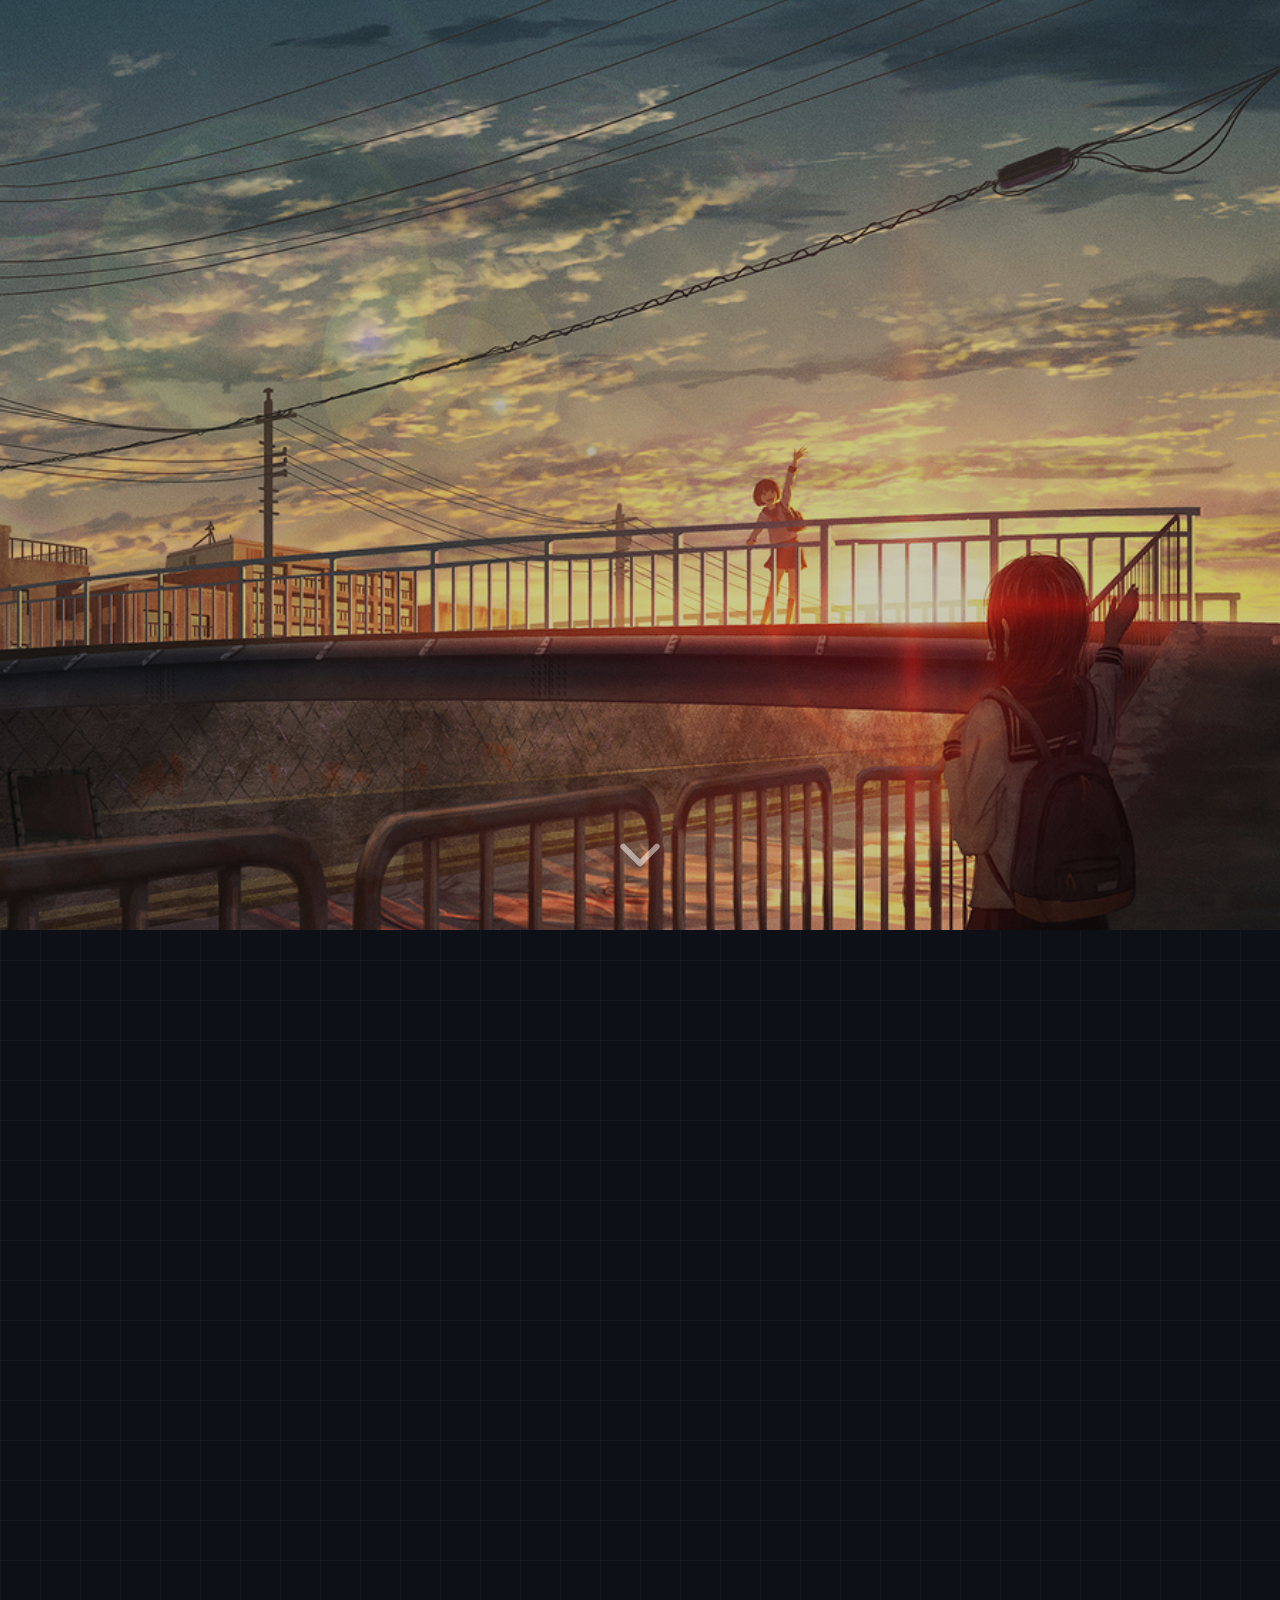
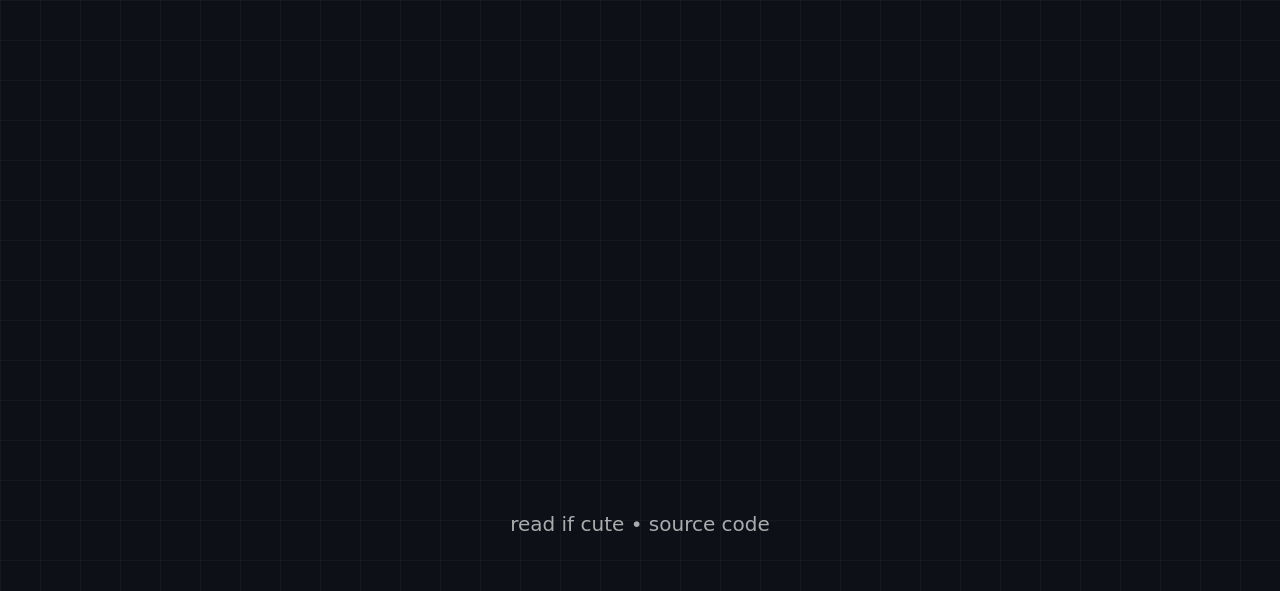
==== index.html @ 7fc6a5df "change songs" ====
<!DOCTYPE html>
<html lang="en" translate="no">

<head>
    <script>document.documentElement.classList.add('boot-js')</script>
    <title>MizuExodus</title>
    <meta name="viewport" content="width=device-width, initial-scale=1">
    <meta name="description" content="A Vietnamese guy wandering around the internet.">
    <meta name="theme-color" content="#00a9ff">
    <meta property="og:site_name" content="mizuexodus.pages.dev">
    <meta property="og:image" content="https://mizuexodus.pages.dev/preview.png">
    <meta name="twitter:card" content="summary_large_image">
    <meta name="google-site-verification" content="QnPzHT-3k8oi0acqMvSozJjSGyAgimpbAop5WpEQ_Oc">
    <link rel="canonical" href="https://mizuexodus.pages.dev/">
    <link rel="stylesheet" href="https://cdnjs.cloudflare.com/ajax/libs/font-awesome/6.4.0/css/all.min.css">
    <link rel="stylesheet" href="/index.css">
    <style id="boot-terminal-critical">
        #boot-terminal{position:fixed;inset:0;z-index:100000;background:#0d1117}
        html.boot-intro-active{overflow:hidden}
    </style>
    <noscript>
        <link rel="stylesheet" href="/noscript.css">
        <style>#boot-terminal{display:none!important}</style>
    </noscript>
</head>

<body style="--scroll: 0;">
    <div id="boot-terminal" class="boot-terminal" role="presentation" aria-hidden="true">
        <div class="boot-terminal-window">
            <div class="boot-terminal-chrome">
                <span class="boot-terminal-dot boot-terminal-dot--r" aria-hidden="true"></span>
                <span class="boot-terminal-dot boot-terminal-dot--y" aria-hidden="true"></span>
                <span class="boot-terminal-dot boot-terminal-dot--g" aria-hidden="true"></span>
                <span class="boot-terminal-title">bash</span>
            </div>
            <div class="boot-terminal-body">
                <div class="boot-terminal-line">
                    <span class="boot-terminal-prompt">miyu@Mizuexodus:~$ </span><span id="boot-cmd" class="boot-terminal-typed"></span><span class="boot-terminal-cursor" aria-hidden="true"></span>
                </div>
            </div>
        </div>
    </div>
    <script src="/boot.js"></script>
    <video class="background" autoplay muted loop playsinline poster="/bg.avif">
        <source src="/bg.mp4" type="video/mp4">
    </video>

    <header>
        <img src="/avatar.avif" height="200" width="200" alt="avatar">
        <div class="name-container">
            <h1>
                <svg viewBox="0 0 660 120">
                    <title>Shiina Miyu</title>
                </svg>
            </h1>
            <div class="bio">A Vietnamese guy wandering around the internet.</div>
        </div>
    </header>

    <div class="arrow">
        <svg stroke="currentColor" stroke-linecap="round" stroke-linejoin="round" stroke-width="48" fill="none" viewBox="0 0 512 512">
            <path d="M112 184l144 144 144-144"></path>
        </svg>
    </div>

    <div class="main-container">
        <main>
            <div class="widget">
                <a href="https://github.com/MizuExodus">
                    <div class="content">
                        <div class="icon" style="background-color: #000;">
                            <svg fill="currentColor" viewBox="0 0 496 512">
                                <path d="M165.9 397.4c0 2-2.3 3.6-5.2 3.6-3.3.3-5.6-1.3-5.6-3.6 0-2 2.3-3.6 5.2-3.6 3-.3 5.6 1.3 5.6 3.6zm-31.1-4.5c-.7 2 1.3 4.3 4.3 4.9 2.6 1 5.6 0 6.2-2s-1.3-4.3-4.3-5.2c-2.6-.7-5.5.3-6.2 2.3zm44.2-1.7c-2.9.7-4.9 2.6-4.6 4.9.3 2 2.9 3.3 5.9 2.6 2.9-.7 4.9-2.6 4.6-4.6-.3-1.9-3-3.2-5.9-2.9zM244.8 8C106.1 8 0 113.3 0 252c0 110.9 69.8 205.8 169.5 239.2 12.8 2.3 17.3-5.6 17.3-12.1 0-6.2-.3-40.4-.3-61.4 0 0-70 15-84.7-29.8 0 0-11.4-29.1-27.8-36.6 0 0-22.9-15.7 1.6-15.4 0 0 24.9 2 38.6 25.8 21.9 38.6 58.6 27.5 72.9 20.9 2.3-16 8.8-27.1 16-33.7-55.9-6.2-112.3-14.3-112.3-110.5 0-27.5 7.6-41.3 23.6-58.9-2.6-6.5-11.1-33.3 2.6-67.9 20.9-6.5 69 27 69 27 20-5.6 41.5-8.5 62.8-8.5s42.8 2.9 62.8 8.5c0 0 48.1-33.6 69-27 13.7 34.7 5.2 61.4 2.6 67.9 16 17.7 25.8 31.5 25.8 58.9 0 96.5-58.9 104.2-114.8 110.5 9.2 7.9 17 22.9 17 46.4 0 33.7-.3 75.4-.3 83.6 0 6.5 4.6 14.4 17.3 12.1C428.2 457.8 496 362.9 496 252 496 113.3 383.5 8 244.8 8zM97.2 352.9c-1.3 1-1 3.3.7 5.2 1.6 1.6 3.9 2.3 5.2 1 1.3-1 1-3.3-.7-5.2-1.6-1.6-3.9-2.3-5.2-1zm-10.8-8.1c-.7 1.3.3 2.9 2.3 3.9 1.6 1 3.6.7 4.3-.7.7-1.3-.3-2.9-2.3-3.9-2-.6-3.6-.3-4.3.7zm32.4 35.6c-1.6 1.3-1 4.3 1.3 6.2 2.3 2.3 5.2 2.6 6.5 1 1.3-1.3.7-4.3-1.3-6.2-2.2-2.3-5.2-2.6-6.5-1zm-11.4-14.7c-1.6 1-1.6 3.6 0 5.9 1.6 2.3 4.3 3.3 5.6 2.3 1.6-1.3 1.6-3.9 0-6.2-1.4-2.3-4-3.3-5.6-2z"></path>
                            </svg>
                        </div>
                        <div class="meta">
                            <div class="bold">GitHub</div>
                            <div class="opaque">MizuExodus</div>
                        </div>
                    </div>
                </a>
            </div>

            <div class="widget">
                <a href="https://discord.com/users/871407667501994015">
                    <div class="content">
                        <div class="icon" style="background-color: #56f;">
                            <svg fill="currentColor" viewBox="0 0 640 512">
                                <path d="M524.531,69.836a1.5,1.5,0,0,0-.764-.7A485.065,485.065,0,0,0,404.081,32.03a1.816,1.816,0,0,0-1.923.91,337.461,337.461,0,0,0-14.9,30.6,447.848,447.848,0,0,0-134.426,0,309.541,309.541,0,0,0-15.135-30.6,1.89,1.89,0,0,0-1.924-.91A483.689,483.689,0,0,0,116.085,69.137a1.712,1.712,0,0,0-.788.676C39.068,183.651,18.186,294.69,28.43,404.354a2.016,2.016,0,0,0,.765,1.375A487.666,487.666,0,0,0,176.02,479.918a1.9,1.9,0,0,0,2.063-.676A348.2,348.2,0,0,0,208.12,430.4a1.86,1.86,0,0,0-1.019-2.588,321.173,321.173,0,0,1-45.868-21.853,1.885,1.885,0,0,1-.185-3.126c3.082-2.309,6.166-4.711,9.109-7.137a1.819,1.819,0,0,1,1.9-.256c96.229,43.917,200.41,43.917,295.5,0a1.812,1.812,0,0,1,1.924.233c2.944,2.426,6.027,4.851,9.132,7.16a1.884,1.884,0,0,1-.162,3.126,301.407,301.407,0,0,1-45.89,21.83,1.875,1.875,0,0,0-1,2.611,391.055,391.055,0,0,0,30.014,48.815,1.864,1.864,0,0,0,2.063.7A486.048,486.048,0,0,0,610.7,405.729a1.882,1.882,0,0,0,.765-1.352C623.729,277.594,590.933,167.465,524.531,69.836ZM222.491,337.58c-28.972,0-52.844-26.587-52.844-59.239S193.056,219.1,222.491,219.1c29.665,0,53.306,26.82,52.843,59.239C275.334,310.993,251.924,337.58,222.491,337.58Zm195.38,0c-28.971,0-52.843-26.587-52.843-59.239S388.437,219.1,417.871,219.1c29.667,0,53.307,26.82,52.844,59.239C470.715,310.993,447.538,337.58,417.871,337.58Z"></path>
                            </svg>
                        </div>
                        <div class="meta">
                            <div class="bold">Discord</div>
                            <div class="opaque">mizuexodus</div>
                        </div>
                    </div>
                </a>
            </div>

            <div class="widget">
                <a href="https://www.facebook.com/mizuexodus">
                    <div class="content">
                        <div class="icon" style="background-color: #17f; --size: 100%;">
                            <svg fill="currentColor" viewBox="1 1 21 21">
                                <path d="m15.476 14.932.414-2.874h-2.593v-1.864c0-.786.362-1.553 1.524-1.553H16V6.194S14.93 6 13.907 6c-2.136 0-3.533 1.376-3.533 3.868v2.19H8v2.874h2.374V22h2.923v-7.068h2.179"></path>
                            </svg>
                        </div>
                        <div class="meta">
                            <div class="bold">Facebook</div>
                            <div class="opaque">Lê Quang Hưng</div>
                        </div>
                    </div>
                </a>
            </div>

            <div class="widget">
                <a href="https://www.youtube.com/@MizuExodus">
                    <div class="content">
                        <div class="icon" style="background-color: #f00; --size: 90%;">
                            <svg fill="currentColor" viewBox="-35 -41 305 247">
                                <path d="M93.333 117.559V47.775l61.334 34.893zm136.43-91.742c-2.699-10.162-10.651-18.165-20.747-20.881C190.716 0 117.333 0 117.333 0S43.951 0 25.651 4.936C15.555 7.652 7.603 15.655 4.904 25.817 0 44.236 0 82.667 0 82.667s0 38.429 4.904 56.849c2.699 10.163 10.65 18.165 20.747 20.883 18.3 4.934 91.682 4.934 91.682 4.934s73.383 0 91.683-4.934c10.096-2.718 18.048-10.72 20.747-20.883 4.904-18.42 4.904-56.85 4.904-56.85s0-38.43-4.904-56.849"></path>
                            </svg>
                        </div>
                        <div class="meta">
                            <div class="bold">Youtube</div>
                            <div class="opaque">Shiina Miyu</div>
                        </div>
                    </div>
                </a>
            </div>

            <div class="widget js" style="--columns: 4; height: 172px;">
                <div class="github">
                    <div class="line">
                        <svg width="1em" height="1em" viewBox="0 0 16 16">
                            <path fill-rule="evenodd" d="M8 .25a.75.75 0 0 1 .673.418l1.882 3.815 4.21.612a.75.75 0 0 1 .416 1.279l-3.046 2.97.719 4.192a.75.75 0 0 1-1.088.791L8 12.347l-3.766 1.98a.75.75 0 0 1-1.088-.79l.72-4.194L.818 6.374a.75.75 0 0 1 .416-1.28l4.21-.611L7.327.668A.75.75 0 0 1 8 .25zm0 2.445L6.615 5.5a.75.75 0 0 1-.564.41l-3.097.45 2.24 2.184a.75.75 0 0 1 .216.664l-.528 3.084 2.769-1.456a.75.75 0 0 1 .698 0l2.77 1.456-.53-3.084a.75.75 0 0 1 .216-.664l2.24-2.183-3.096-.45a.75.75 0 0 1-.564-.41L8 2.694v.001z" />
                        </svg>
                        <div class="title">Total Stars Earned:</div>
                        <div class="stat">-</div>
                    </div>
                    <div class="line">
                        <svg width="1em" height="1em" viewBox="0 0 16 16">
                            <path fill-rule="evenodd" d="M5 3.25a.75.75 0 1 1-1.5 0 .75.75 0 0 1 1.5 0zm0 2.122a2.25 2.25 0 1 0-1.5 0v.878A2.25 2.25 0 0 0 5.75 8.5h1.5v2.128a2.251 2.251 0 1 0 1.5 0V8.5h1.5a2.25 2.25 0 0 0 2.25-2.25v-.878a2.25 2.25 0 1 0-1.5 0v.878a.75.75 0 0 1-.75.75h-4.5A.75.75 0 0 1 5 6.25v-.878zm3.75 7.378a.75.75 0 1 1-1.5 0 .75.75 0 0 1 1.5 0zm3-8.75a.75.75 0 1 0 0-1.5.75.75 0 0 0 0 1.5z" />
                        </svg>
                        <div class="title">Total Forks Earned:</div>
                        <div class="stat">-</div>
                    </div>
                    <div class="line">
                        <svg width="1em" height="1em" viewBox="0 0 16 16">
                            <path fill-rule="evenodd" d="M1.643 3.143.427 1.927A.25.25 0 0 0 0 2.104V5.75c0 .138.112.25.25.25h3.646a.25.25 0 0 0 .177-.427L2.715 4.215a6.5 6.5 0 1 1-1.18 4.458.75.75 0 1 0-1.493.154 8.001 8.001 0 1 0 1.6-5.684zM7.75 4a.75.75 0 0 1 .75.75v2.992l2.028.812a.75.75 0 0 1-.557 1.392l-2.5-1A.75.75 0 0 1 7 8.25v-3.5A.75.75 0 0 1 7.75 4z" />
                        </svg>
                        <div class="title">Total Commits (this year):</div>
                        <div class="stat">-</div>
                    </div>
                    <div class="line">
                        <svg width="1em" height="1em" viewBox="0 0 16 16">
                            <path fill-rule="evenodd" d="M7.177 3.073 9.573.677A.25.25 0 0 1 10 .854v4.792a.25.25 0 0 1-.427.177L7.177 3.427a.25.25 0 0 1 0-.354zM3.75 2.5a.75.75 0 1 0 0 1.5.75.75 0 0 0 0-1.5zm-2.25.75a2.25 2.25 0 1 1 3 2.122v5.256a2.251 2.251 0 1 1-1.5 0V5.372A2.25 2.25 0 0 1 1.5 3.25zM11 2.5h-1V4h1a1 1 0 0 1 1 1v5.628a2.251 2.251 0 1 0 1.5 0V5A2.5 2.5 0 0 0 11 2.5zm1 10.25a.75.75 0 1 1 1.5 0 .75.75 0 0 1-1.5 0zM3.75 12a.75.75 0 1 0 0 1.5.75.75 0 0 0 0-1.5z" />
                        </svg>
                        <div class="title">Total PRs:</div>
                        <div class="stat">-</div>
                    </div>
                    <div class="line">
                        <svg width="1em" height="1em" viewBox="0 0 16 16">
                            <path fill-rule="evenodd" d="M8 1.5a6.5 6.5 0 1 0 0 13 6.5 6.5 0 0 0 0-13zM0 8a8 8 0 1 1 16 0A8 8 0 0 1 0 8zm9 3a1 1 0 1 1-2 0 1 1 0 0 1 2 0zm-.25-6.25a.75.75 0 0 0-1.5 0v3.5a.75.75 0 0 0 1.5 0v-3.5z" />
                        </svg>
                        <div class="title">Total Issues:</div>
                        <div class="stat">-</div>
                    </div>
                    <div class="line">
                        <svg width="1em" height="1em" viewBox="0 0 16 16">
                            <path fill-rule="evenodd" d="M2 2.5A2.5 2.5 0 0 1 4.5 0h8.75a.75.75 0 0 1 .75.75v12.5a.75.75 0 0 1-.75.75h-2.5a.75.75 0 1 1 0-1.5h1.75v-2h-8a1 1 0 0 0-.714 1.7.75.75 0 0 1-1.072 1.05A2.495 2.495 0 0 1 2 11.5v-9zm10.5-1V9h-8c-.356 0-.694.074-1 .208V2.5a1 1 0 0 1 1-1h8zM5 12.25v3.25a.25.25 0 0 0 .4.2l1.45-1.087a.25.25 0 0 1 .3 0L8.6 15.7a.25.25 0 0 0 .4-.2v-3.25a.25.25 0 0 0-.25-.25h-3.5a.25.25 0 0 0-.25.25z" />
                        </svg>
                        <div class="title">Contributed to (last year):</div>
                        <div class="stat">-</div>
                    </div>
                </div>
            </div>

            <div class="widget js" style="--columns: 4; height: 172px;">
                <div class="discord">
                    <div class="content">
                        <div class="icon" style="--size: 100%;">
                            <svg width="40" height="40" viewBox="0 0 40 40">
                                <defs>
                                    <mask id="mask-avatar" maskContentUnits="objectBoundingBox" viewBox="0 0 1 1">
                                        <rect fill="white" x="0" y="0" width="100%" height="100%"></rect>
                                        <circle fill="black" cx="0.855" cy="0.855" r="0.2"></circle>
                                    </mask>
                                </defs>
                                <foreignObject width="40" height="40" mask="url(#mask-avatar)">
                                    <div class="avatar"></div>
                                </foreignObject>
                            </svg>
                            <div class="color-dot"></div>
                        </div>
                        <div class="meta">
                            <div class="display-name bold overflow"></div>
                            <div class="opaque overflow">
                                <span class="status"></span> <span class="activity bold"></span>
                            </div>
                        </div>
                    </div>
                    <div class="rpc">
                        <div class="image-container">
                            <svg width="72" height="72" viewBox="0 0 72 72">
                                <defs>
                                    <mask id="mask-large-image" maskContentUnits="objectBoundingBox" viewBox="0 0 1 1">
                                        <rect fill="white" x="0" y="0" width="100%" height="100%"></rect>
                                        <circle fill="black" cx="0.86" cy="0.86" r="0.25"></circle>
                                    </mask>
                                </defs>
                                <foreignObject width="72" height="72">
                                    <div class="large-image"></div>
                                </foreignObject>
                            </svg>
                            <div class="small-image"></div>
                        </div>
                        <div class="meta opaque">
                            <div class="details overflow"></div>
                            <div class="state overflow"></div>
                            <div class="timestamp overflow"></div>
                            <div class="timebar-container">
                                <div class="current-time"></div>
                                <div class="timebar-background">
                                    <div class="timebar-progress"></div>
                                </div>
                                <div class="total-time"></div>
                            </div>
                        </div>
                    </div>
                </div>
            </div>

            <div class="widget">
                <a href="https://x.com/mizuexodus1">
                    <div class="content">
                        <div class="icon" style="background-color: #19f; --size: 60%;">
                            <svg fill="currentColor" viewBox="0 0 248 204">
                                <path d="M221.95 51.29c.15 2.17.15 4.34.15 6.53 0 66.73-50.8 143.69-143.69 143.69v-.04c-27.44.04-54.31-7.82-77.41-22.64 3.99.48 8 .72 12.02.73 22.74.02 44.83-7.61 62.72-21.66-21.61-.41-40.56-14.5-47.18-35.07 7.57 1.46 15.37 1.16 22.8-.87-23.56-4.76-40.51-25.46-40.51-49.5v-.64c7.02 3.91 14.88 6.08 22.92 6.32C11.58 63.31 4.74 33.79 18.14 10.71c25.64 31.55 63.47 50.73 104.08 52.76-4.07-17.54 1.49-35.92 14.61-48.25 20.34-19.12 52.33-18.14 71.45 2.19 11.31-2.23 22.15-6.38 32.07-12.26-3.77 11.69-11.66 21.62-22.2 27.93 10.01-1.18 19.79-3.86 29-7.95-6.78 10.16-15.32 19.01-25.2 26.16z"></path>
                            </svg>
                        </div>
                        <div class="meta">
                            <div class="bold">Twitter</div>
                            <div class="opaque">Shiina Miyu</div>
                        </div>
                    </div>
                </a>
            </div>

            <div class="widget">
                <a href="https://osu.ppy.sh/users/31474111">
                    <div class="content">
                        <div class="icon" style="background-color: #f6a;">
                            <svg fill="currentColor" viewBox="0 0 24 24">
                                <path d="M7.698 10.362c-.1855-.2184-.4189-.3905-.7002-.5162-.2813-.1257-.6104-.1885-.9874-.1885s-.7046.0628-.9829.1885-.5088.2978-.6912.5162c-.1827.2185-.3203.4773-.413.7765-.0928.2993-.1391.6194-.1391.9605 0 .3412.0463.6584.1391.9516.0927.2933.2303.5491.413.7675.1824.2185.4129.3891.6912.5116.2783.1226.6059.1841.9829.1841s.7061-.0615.9875-.1841c.2813-.1226.5146-.2931.7002-.5116.1855-.2184.3231-.4742.413-.7675.0897-.2931.1346-.6104.1346-.9516 0-.3411-.0449-.6612-.1346-.9605-.0899-.2992-.2276-.558-.4131-.7765zm-.965 2.8096c-.1467.2484-.3875.3725-.7227.3725-.3291 0-.567-.1241-.7136-.3725-.1467-.2483-.2199-.6059-.2199-1.0727s.0732-.8243.2199-1.0727c.1466-.2482.3844-.3725.7136-.3725.3352 0 .5759.1243.7227.3725.1466.2484.2199.6059.2199 1.0727.0001.4668-.0733.8245-.2199 1.0727zm11.8894-.8303-.0898-4.3896a4.5409 4.5409 0 0 1 .6912-.0539c.2334 0 .4668.0179.7002.0539l-.0898 4.3896c-.2096.0359-.41.0538-.6015.0538a3.4957 3.4957 0 0 1-.6103-.0538zm1.3196 1.4003c0 .2215-.0179.443-.0538.6643a4.2055 4.2055 0 0 1-.6553.0538 4.1414 4.1414 0 0 1-.6642-.0538 4.0882 4.0882 0 0 1-.0539-.6553c0-.2154.018-.4367.0539-.6643a4.0876 4.0876 0 0 1 .6552-.0538c.2155 0 .4368.018.6643.0538.0359.2276.0538.446.0538.6553zm-3.2226-4.0305c.2095 0 .422.018.6373.0539v4.4614c-.1916.0659-.4443.1302-.7585.193-.3141.0629-.6418.0943-.9829.0943-.3052 0-.5985-.024-.8798-.0718-.2813-.0479-.5282-.1495-.7405-.3052-.2125-.1555-.3815-.3829-.5072-.6823-.1257-.2991-.1885-.697-.1885-1.1938V9.765a3.8725 3.8725 0 0 1 .6373-.0539c.2094 0 .4219.018.6373.0539v2.4596c0 .2455.0194.4474.0584.6059.0388.1586.0988.2843.1795.377a.6606.6606 0 0 0 .3007.1974c.1197.0391.2603.0584.4219.0584.2214 0 .407-.0209.5566-.0628V9.765a3.8218 3.8218 0 0 1 .6284-.0539zm-4.3625 2.6841c.0538.1497.0808.3321.0808.5476 0 .2215-.0464.428-.1392.6194-.0928.1916-.2274.3577-.4039.4982-.1766.1407-.3905.2514-.6418.3322-.2514.0808-.5356.1212-.8528.1212a5.2984 5.2984 0 0 1-.395-.0135 3.1226 3.1226 0 0 1-.3456-.0448 4.0482 4.0482 0 0 1-.3277-.0763 3.9336 3.9336 0 0 1-.35-.1166 2.5768 2.5768 0 0 1 .0852-.4893 3.0737 3.0737 0 0 1 .1751-.4802c.1975.0779.3844.1362.561.1751.1765.039.3605.0584.5521.0584.0838 0 .175-.0075.2738-.0225a.9945.9945 0 0 0 .2737-.0808.6467.6467 0 0 0 .2109-.1526c.0569-.0628.0853-.145.0853-.2469 0-.1436-.0434-.2469-.1302-.3097-.0868-.0628-.208-.1181-.3636-.1661l-.5565-.1616c-.3352-.0956-.5969-.2379-.7855-.4263-.1885-.1886-.2827-.4713-.2827-.8484 0-.4547.163-.8108.4892-1.0682.3261-.2573.7705-.386 1.333-.386.2334 0 .4638.0211.6913.0629.2273.0419.4578.1048.6912.1885-.012.1557-.0419.3173-.0897.4847-.048.1676-.1048.3142-.1706.4398a3.58 3.58 0 0 0-.4757-.1571 2.18 2.18 0 0 0-.5477-.0673c-.2034 0-.3621.0314-.4758.0943-.1137.0629-.1705.1631-.1705.3007 0 .1317.0403.2244.1211.2783.0809.0538.1959.1048.3456.1526l.5117.1526c.1675.048.3187.1063.4533.1751.1347.0688.2498.1541.3456.2558.0958.1016.1707.2272.2246.3768zM12 0C5.3726 0 0 5.3726 0 12.0001 0 18.6273 5.3726 24 12 24c6.6275 0 12-5.3727 12-11.9999C24 5.3726 18.6275 0 12 0zm0 22.8c-5.9647 0-10.8-4.8354-10.8-10.7999C1.2 6.0353 6.0353 1.2 12 1.2s10.8 4.8353 10.8 10.8001C22.8 17.9646 17.9647 22.8 12 22.8z"></path>
                            </svg>
                        </div>
                        <div class="meta">
                            <div class="bold">osu!</div>
                            <div class="opaque">Shiina Miyu</div>
                        </div>
                    </div>
                </a>
            </div>

         
            <div class="widget js" style="--columns: 4;">
                <div class="clock">
                    <div class="face">
                        <svg viewBox="0 0 500 500">
                            <path d="M469.881,324.15a90.631,90.631,0,0,1,7.616-28.425l15.88-32.267c3.642-7.4,3.642-19.514,0-26.916L477.5,204.275a90.631,90.631,0,0,1-7.616-28.425L467.5,139.967c-.547-8.232-6.6-18.722-13.459-23.311l-29.885-20a90.643,90.643,0,0,1-20.809-20.809l-20-29.885C378.755,39.1,368.265,33.047,360.033,32.5L324.15,30.119A90.631,90.631,0,0,1,295.725,22.5L263.458,6.623c-7.4-3.642-19.514-3.642-26.916,0L204.275,22.5a90.631,90.631,0,0,1-28.425,7.616L139.967,32.5c-8.232.547-18.722,6.6-23.311,13.459l-20,29.885A90.643,90.643,0,0,1,75.844,96.653l-29.885,20C39.1,121.245,33.047,131.735,32.5,139.967L30.119,175.85A90.631,90.631,0,0,1,22.5,204.275L6.623,236.542c-3.642,7.4-3.642,19.514,0,26.916L22.5,295.725a90.631,90.631,0,0,1,7.616,28.425L32.5,360.033c.546,8.232,6.6,18.722,13.458,23.311l29.885,20a90.643,90.643,0,0,1,20.809,20.809l20,29.885c4.589,6.856,15.079,12.912,23.311,13.459l35.883,2.381a90.631,90.631,0,0,1,28.425,7.616l32.267,15.88c7.4,3.642,19.514,3.642,26.916,0l32.267-15.88a90.631,90.631,0,0,1,28.425-7.616l35.883-2.381c8.232-.547,18.722-6.6,23.311-13.459l20-29.885a90.643,90.643,0,0,1,20.809-20.809l29.885-20c6.856-4.589,12.912-15.079,13.458-23.311Z"></path>
                        </svg>
                        <div class="hour-hand"></div>
                        <div class="minute-hand"></div>
                        <div class="second-hand"></div>
                    </div>
                    <div>
                        <time class="date-container">
                            <span class="date bold"></span>
                            <span>ICT</span>
                        </time>
                        <time class="time-container">
                            <span class="hour"></span><span>:</span><span class="minute"></span><span>:</span><span class="second"></span>
                        </time>
                        <div>
                            <span class="timezone-diff"></span>
                            <time class="utc-offset"></time>
                        </div>
                    </div>
                </div>
            </div>

           <div class="widget" style="--columns: 4; --rows: 4; --m-columns: 4; --m-rows: 2;">
                <a href="/elaina" aria-label="Random" onclick="
                    const routes = ['/elaina', '/neurosama', '/marisa'];
                    this.href = routes[Math.floor(Math.random() * routes.length)];
                ">
                    <div class="image" style="--bg: var(--background); background-size: cover;"></div>
                </a>
            </div>


            <div class="widget" style="--columns: 4; --rows: 1;">
                <a href="mailto:hungvn246@gmail.com">
                    <div class="content">
                        <div class="icon" style="background-color: #48d; --size: 60%;">
                            <svg fill="currentColor" viewBox="0 0 24 24">
                                <path d="M20 4H4c-1.1 0-1.99.9-1.99 2L2 18c0 1.1.9 2 2 2h16c1.1 0 2-.9 2-2V6c0-1.1-.9-2-2-2zm0 4-8 5-8-5V6l8 5 8-5v2z"></path>
                            </svg>
                        </div>
                        <div class="meta">
                            <div class="bold">Email</div>
                            <div class="opaque">hungvn246@gmail.com</div>
                        </div>
                    </div>
                </a>
            </div>

            <div class="widget" style="--columns: 4; --rows: 1;">
                <div style="display:flex; justify-content:center; align-items:center; width:100%; height:100%; background: rgba(255,255,255,0.15); border-radius: 12px; padding: 4px 0;">
                    <img src="https://count.getloli.com/get/@MizuExodus?theme=gelbooru" alt="visitor counter" style="height: 80px; image-rendering: crisp-edges;">
                </div>
            </div>

           <div class="widget" style="--columns: 4; --rows: 1;">
    <a class="content" href="https://open.spotify.com/user/o8zinucpczqskygnmdfhhq22q" target="_blank">
        <div class="icon" style="--size: 60%; background-color: #1DB954; display: flex; align-items: center; justify-content: center; border-radius: 50%;">
            <svg viewBox="0 0 24 24" fill="#ffffff" style="width: 24px; height: 24px;">
                <path d="M12 2C6.477 2 2 6.477 2 12s4.477 10 10 10 10-4.477 10-10S17.523 2 12 2zm4.586 14.424c-.18.295-.563.387-.857.207-2.377-1.454-5.37-1.783-8.893-.98-.336.075-.67-.135-.746-.472-.075-.33.135-.663.472-.74 3.856-.88 7.15-.502 9.814 1.13.294.178.383.562.21.855zm1.226-2.723c-.226.367-.707.487-1.074.26-2.72-1.672-6.87-2.157-10.08-1.182-.413.125-.85-.107-.975-.52-.125-.41.108-.85.52-.975 3.66-1.11 8.237-.573 11.35 1.343.366.226.486.707.26 1.074zm.105-2.834C14.383 8.8 8.19 8.59 4.612 9.676c-.553.167-1.13-.153-1.296-.705-.167-.552.153-1.13.705-1.297 4.12-1.248 10.964-1.012 15.16 1.48.5.297.665.943.367 1.442-.297.5-.944.665-1.443.367z"/>
            </svg>
        </div>
        <div class="meta">
            <div class="opaque" style="font-size: 0.75em;">Listening on</div>
            <div class="bold overflow" style="color: #1DB954;">Spotify</div>
            <div class="opaque overflow">Usually listen to hardcore</div>
        </div>
    </a>
</div>

            <div class="widget" style="--columns: 4; --rows: 1;">
                <a class="content" href="https://guns.lol/mizuexodus" target="_blank">
                    <div class="icon" style="background-color: #1a1a1a; --size: 60%;">
                        <svg viewBox="0 0 24 24" fill="currentColor">
                            <path d="M10 6v2H5v11h11v-5h2v6a1 1 0 0 1-1 1H4a1 1 0 0 1-1-1V7a1 1 0 0 1 1-1h6zm11-3v8h-2V6.413l-7.793 7.794-1.414-1.414L17.585 5H13V3h8z"/>
                        </svg>
                    </div>
                    <div class="meta">
                        <div class="bold">My old website</div>
                        <div class="opaque">guns.lol/mizuexodus</div>
                    </div>
                </a>
            </div>
        </main>

        <aside>
            <div class="widget" style="--columns: 2; --rows: 1;">
                <div style="display:flex; align-items:center; justify-content:center; gap: 12px; padding: 8px; width:100%; height:100%;">
                    <img src="/GitHub.png" title="GitHub User" style="height: 44px; object-fit: contain;">
                    <img src="/Cloudflare.png" title="Proud Cloudflare User" style="height: 44px; object-fit: contain;">
                </div>
            </div>

            <div class="project">
                <a href="https://github.com/MizuExodus/mizuexodus.pages.dev">
                    <div class="bold">MizuExodus/mizuexodus.pages.dev</div>
                    <div class="opaque">Website forked from Kusanagi Asami's web</div>
                    <div class="meta">
                        <div>
                            <svg fill="currentColor" viewBox="0 0 16 16" height="1em" width="1em">
                                <path d="M8 .25a.75.75 0 0 1 .673.418l1.882 3.815 4.21.612a.75.75 0 0 1 .416 1.279l-3.046 2.97.719 4.192a.751.751 0 0 1-1.088.791L8 12.347l-3.766 1.98a.75.75 0 0 1-1.088-.79l.72-4.194L.818 6.374a.75.75 0 0 1 .416-1.28l4.21-.611L7.327.668A.75.75 0 0 1 8 .25"></path>
                            </svg>
                            <div class="star">-</div>
                        </div>
                        <div>
                            <svg fill="currentColor" viewBox="0 0 16 16" height="1em" width="1em">
                                <path d="M5 5.372a2.25 2.25 0 1 0-1.5 0v.878A2.25 2.25 0 0 0 5.75 8.5h1.5v2.128a2.251 2.251 0 1 0 1.5 0V8.5h1.5a2.25 2.25 0 0 0 2.25-2.25v-.878a2.25 2.25 0 1 0-1.5 0v.878a.75.75 0 0 1-.75.75h-4.5A.75.75 0 0 1 5 6.25v-.878"></path>
                            </svg>
                            <div class="fork">-</div>
                        </div>
                        <div class="lang">
                            <div class="color-dot" style="background-color: #e42;"></div>
                            HTML
                        </div>
                    </div>
                </a>
            </div>

    <div class="project" style="padding: 14px; cursor: default; display: flex; flex-direction: column; gap: 10px;">
    <div>
        <div class="bold">🎵 audio player~</div>
        <div class="opaque">Chronomia - Lime</div>
    </div>
    <audio controls loop style="width: 100%; height: 35px; outline: none; border-radius: 25px;">
        <source src="/music.mp3" type="audio/mpeg">
    </audio>
</div>
        </aside>
    </div>

    <footer>
        <div class="footer-container">
            <span class="recorder">read if cute</span> • <a href="https://github.com/MizuExodus/mizuexodus.pages.dev">source code</a>
        </div>
    </footer>

<script defer src="/anilist.js"></script>
    <script defer src="/fetchanilist.js"></script>
    <script defer src="/index.js"></script>
    <script defer src="/min.js"></script>
    <script>
        document.addEventListener('click', function() {
            var myAudio = document.querySelector('audio');
            if (myAudio && myAudio.paused) {
                myAudio.play();
            }
        }, { once: true });
    </script>
</body>
</html>
---- index.css ----
:root {
    --background: url('/bg.avif');
    --widget: #def9;
    --widget-hover: #defb;
    font-weight: 500;
    line-height: 1.4;
    font-family: Inter, system-ui, sans-serif;
}

body {
    /* Your existing layout rules */
    margin: 0 auto;
    min-width: 320px;
    max-width: min(1280px, 100% - 100px);

    /* The new gaming/coding aesthetic */
    background-color: #0d1117; /* Dark charcoal/blue background */
    background-image: 
        linear-gradient(rgba(255, 255, 255, 0.03) 1px, transparent 1px),
        linear-gradient(90deg, rgba(255, 255, 255, 0.03) 1px, transparent 1px);
    background-size: 40px 40px;
    color: #e6edf3; /* Light grey text so it's readable on the dark background */
}

@media (width < 880px) {
    body {
        max-width: calc(100% - 50px);
    }
}

.background {
    --multiplier: clamp(0, calc(-5 * var(--scroll, 0) + 1.5), 1);
    position: fixed;
    transform: translate(calc(var(--tx, 0) * var(--multiplier, 1)), calc(var(--ty, 0) * var(--multiplier, 1)));
    z-index: -1;
    filter: blur(clamp(0px, calc(50px * var(--scroll, 0) + -5px), 10px)) brightness(clamp(.7, calc(-.5 * var(--scroll, 0) + .85), .8));
    inset: -30px;
    width: calc(100% + 60px);
    height: calc(100% + 60px);
    background-color: #9af;
    object-fit: cover;
}

header {
    display: flex;
    flex-direction: row;
    align-items: center;
    gap: 50px;
    transform: translateY(-50%);
    margin-top: 45vh;
}

/* Do not animate opacity/transform on `header` or `.name-container`: that breaks
   mask-image + backdrop-filter on the title SVG in Chromium. Fade the title on
   `header h1 svg` only (same element that carries the mask). The boot overlay
   covers the hero until `boot-intro-done`; the avatar fades in separately. */

@keyframes title-svg-fade-in {
    from {
        opacity: 0;
    }

    to {
        opacity: 1;
    }
}

@media (width < 1300px) {
    header {
        margin-right: auto;
        margin-left: auto;
        max-width: 950px;
    }
}

@media (width < 880px) {
    header {
        flex-direction: column;
        gap: 20px;
        margin-right: auto;
        margin-left: auto;
        max-width: 480px;
    }
}

header img {
    border-radius: 50%;
    width: clamp(120px, 26vmin, 200px);
    height: clamp(120px, 26vmin, 200px);
    pointer-events: none;
}

html.boot-js:not(.boot-intro-done) header img {
    animation: none;
    opacity: 0;
    transform: scale(0.82);
}

html.boot-intro-done header img {
    animation: avatar 0.95s ease-in-out 0.14s both;
}

html:not(.boot-js) header img {
    animation: avatar 1s ease-in-out 0.2s both;
}

@keyframes avatar {
    0% {
        transform: scale(.8);
        opacity: 0;
    }

    100% {
        transform: scale(1);
        opacity: 1;
    }
}

header .name-container {
    display: flex;
    flex-direction: column;
    gap: 20px;
}

header h1 svg {
    backdrop-filter: saturate(2) brightness(2.5) blur(12px);
    width: min(500px, 100%);
    transform: translateZ(0);
}

html.boot-js:not(.boot-intro-done) header h1 svg {
    opacity: 0;
}

html.boot-intro-done header h1 svg {
    animation: title-svg-fade-in 0.68s ease 0.08s both;
}

html:not(.boot-js) header h1 svg {
    animation: title-svg-fade-in 0.68s ease 0.12s both;
}

header .bio {
    -webkit-mask: linear-gradient(to right, #fff 45%, transparent 55%) 0 0/220% 100% no-repeat;
    mask: linear-gradient(to right, #fff 45%, transparent 55%) 0 0/220% 100% no-repeat;
    opacity: clamp(.7, .75 * var(--scroll, 0) + .7, .85);
    color: #fff;
    font-weight: normal;
    font-size: clamp(18px, 3vmin, 25px);
}

html.boot-js:not(.boot-intro-done) header .bio {
    animation: none !important;
    -webkit-mask-position: 100% 0;
    mask-position: 100% 0;
}

html.boot-intro-done header .bio {
    animation: bio 1.85s ease-in-out 0.42s both;
}

html:not(.boot-js) header .bio {
    animation: 2s ease-in-out 1.9s both bio;
}

@keyframes bio {
    0% {
        -webkit-mask-position: 100% 0;
    }

    100% {
        -webkit-mask-position: 0% 0;
    }
}

@media (prefers-reduced-motion: reduce) {
    html.boot-intro-done header img,
    html:not(.boot-js) header img {
        animation: none;
        opacity: 1;
        transform: scale(1);
    }

    html.boot-intro-done header h1 svg,
    html:not(.boot-js) header h1 svg {
        animation: none;
        opacity: 1;
    }

    html.boot-intro-done header .bio,
    html:not(.boot-js) header .bio {
        animation: none !important;
        -webkit-mask-position: 0% 0;
        mask-position: 0% 0;
    }
}

.arrow {
    display: flex;
    position: fixed;
    right: 0;
    bottom: 0;
    left: 0;
    justify-content: center;
    transition: opacity .2s;
}

.arrow svg {
    opacity: .5;
    transition: opacity .2s;
    cursor: pointer;
    padding: 0 15px;
    width: 60px;
    height: 90px;
    color: #fff;
}

.arrow svg:hover {
    opacity: .8;
}

body[style*='.'] .arrow {
    opacity: 0;
    pointer-events: none;
}

.main-container {
    display: grid;
    grid-template-columns: repeat(12, 1fr);
    gap: 60px;
    opacity: calc(var(--scroll) / .15);
    margin-top: max(0px, calc(-140vh * var(--scroll) + 35vh));
    margin-bottom: calc(35vh - max(0px, calc(-140vh * var(--scroll) + 35vh)));
}

@media (width < 1300px) {
    .main-container {
        display: flex;
        flex-direction: column;
        gap: 40px;
        margin-right: auto;
        margin-left: auto;
        max-width: 950px;
    }
}

@media (width < 880px) {
    .main-container {
        margin-right: auto;
        margin-left: auto;
        max-width: 480px;
    }
}

main {
    --template-columns: 8;
    --gap: 40px;
    display: grid;
    grid-template-columns: repeat(var(--template-columns), 1fr);
    grid-column: span 8;
    gap: var(--gap);
    height: fit-content;
}

@media (width < 880px) {
    main {
        --template-columns: 4;
        --gap: 25px;
    }
}

.widget {
    --square-size: calc((((min(1280px, 100vw - 100px) - (60px * 11)) / 12) * 8 + (60px - var(--gap)) * 7) / 8);
    --c: min(var(--columns, 2), var(--template-columns));
    --r: var(--rows, 2);
    grid-row: span var(--r);
    grid-column: span var(--c);
    transition: transform .2s linear, background-color .2s linear;
    border-radius: 24px;
    background-color: var(--widget);
    height: calc(var(--square-size) * var(--r) + var(--gap) * (var(--r) - 1));
    overflow: hidden;
    color: #000;
}

@media (width < 1300px) {
    .widget {
        --square-size: calc((min(950px, 100vw - 100px) - (var(--gap) * 7)) / 8);
    }
}

@media (width < 880px) {
    .widget {
        --square-size: calc((max(320px, min(480px, calc(100vw - 50px))) - (var(--gap) * 3)) / 4);
    }
}

.widget:hover {
    background-color: var(--widget-hover);
}

.widget:active {
    transform: perspective(300px) translateZ(-10px);
}

.widget>a {
    display: flex;
    flex-direction: row;
    box-sizing: border-box;
    padding: 24px;
    width: 100%;
    height: 100%;
    color: #000;
}

.widget>a[href='#'] {
    pointer-events: none;
}

.widget>a[aria-label] {
    box-sizing: border-box;
    padding: 0;
}

.widget>a[aria-label] .image {
    background: var(--bg) center/contain no-repeat;
    width: 100%;
    height: 100%;
}

.widget .content {
    display: flex;
    flex-direction: column;
}

.widget .icon {
    display: flex;
    justify-content: center;
    align-items: center;
    border-radius: 10px;
    width: 40px;
    height: 40px;
    overflow: hidden;
    color: #fff;
}

.widget .icon svg {
    width: var(--size, 70%);
    height: var(--size, 70%);
}

.widget .icon img {
    width: 100%;
    height: 100%;
}

.widget .meta {
    margin-top: 10px;
}

.widget[style*='--rows: 1;'] .content {
    flex-direction: row;
    align-items: center;
}

.widget[style*='--rows: 1;'] .meta {
    margin-top: 0;
    margin-left: 20px;
    white-space: nowrap;
}

@media (width < 880px) {
    .widget[style*='--m-'] {
        --c: min(var(--m-columns, 2), var(--template-columns));
        --r: var(--m-rows, 2);
    }
}

.github {
    display: flex;
    flex-direction: column;
    box-sizing: border-box;
    padding: 19px 24px;
    width: 100%;
    height: 100%;
}

.github .line {
    display: flex;
    align-items: center;
    gap: 6px;
    color: #000b;
}

.github svg {
    fill: #07c;
    flex-shrink: 0;
}

.github .title {
    flex: 0 0 14em;
}

.discord {
    display: flex;
    flex-direction: column;
    gap: 8px;
    box-sizing: border-box;
    padding: 24px;
    width: 100%;
    height: 100%;
}

.discord .content {
    flex-direction: row;
    align-items: center;
}

.discord .content .icon {
    position: relative;
    flex-shrink: 0;
    border-radius: 0;
}

.discord .content .avatar {
    border-radius: 10px;
    background-position: center;
    background-size: cover;
    background-repeat: no-repeat;
    width: 100%;
    height: 100%;
}

.discord .meta {
    align-self: center;
    margin-top: 0;
    margin-left: 14px;
    width: 100%;
    min-width: 0;
}

.discord .color-dot {
    position: absolute;
    right: 1px;
    bottom: 1px;
}

.discord .rpc {
    display: flex;
    flex-direction: row;
}

.discord .image-container {
    display: flex;
    position: relative;
}

.discord .large-image {
    border-radius: 10px;
    background-position: center;
    background-size: cover;
    background-repeat: no-repeat;
    width: 72px;
    height: 72px;
}

.discord .small-image {
    position: absolute;
    right: -4px;
    bottom: -4px;
    border-radius: 50%;
    background-position: center;
    background-size: cover;
    background-repeat: no-repeat;
    width: 28px;
    height: 28px;
}

.discord .timebar-container {
    display: flex;
    align-items: center;
    gap: 8px;
    width: 100%;
    font-family: Consolas, monospace;
}

.discord .timebar-background {
    flex: 1;
    border-radius: 2px;
    background-color: #0004;
    height: 4px;
}

.discord .timebar-progress {
    border-radius: inherit;
    background-color: #000;
    height: inherit;
}

.anilist {
    display: flex;
    flex-direction: column !important;
    gap: 10px;
    box-sizing: border-box;
    padding: 24px;
    width: 100%;
    height: 100%;
}

.anilist .content {
    flex-direction: row;
    align-items: center;
    color: #000;
}

.anilist .content .icon {
    flex-shrink: 0;
}

.anilist .meta {
    margin-top: 0;
    margin-left: 14px;
    width: 100%;
    min-width: 0;
}

.anilist .activity-container {
    display: flex;
    flex-direction: column;
    justify-content: space-around;
    height: 100%;
}

.anilist .activity {
    display: flex;
    flex-direction: row;
}

.anilist .image {
    flex-shrink: 0;
    border-radius: 4px;
    background-position: center;
    background-size: cover;
    background-repeat: no-repeat;
    width: 50px;
    height: 65px;
}

.anilist time {
    font-size: 0.9em;
}

.clock {
    display: flex;
    flex-direction: row;
    justify-content: space-around;
    align-items: center;
    gap: 10px;
    box-sizing: border-box;
    padding: 20px;
    width: 100%;
    height: 100%;
}

.clock .face {
    position: relative;
    aspect-ratio: 1/1;
    height: 100%;
}

.clock .face div,
.clock .face svg {
    position: absolute;
    width: 100%;
    height: 100%;
}

.clock .face svg {
    fill: #adf;
}

.clock .hour-hand::before,
.clock .minute-hand::before,
.clock .second-hand::before {
    position: absolute;
    bottom: 46%;
    left: 46%;
    border-radius: 50px;
    background-color: var(--color);
    width: 8%;
    height: var(--h);
    content: '';
}

.clock .hour-hand {
    --h: 30%;
    --color: #36b;
}

.clock .minute-hand {
    --h: 40%;
    --color: #48d;
}

.clock .second-hand {
    --h: 8%;
    --color: #48d;
    transition: transform .2s;
}

.clock .second-hand::before {
    top: 7%;
}

.clock .date-container {
    color: #000b;
    font-size: 1.2em;
}

.clock .time-container {
    min-width: 7ch;
    font-weight: bold;
    font-size: 2.5em;
}

.clock .minute~span {
    color: #0006;
}

.clock .timezone-diff {
    color: #000b;
}

.clock .utc-offset {
    color: #0009;
}

aside {
    display: flex;
    grid-column: span 4;
    flex-direction: column;
    gap: 20px;
}

@media (width < 1300px) {
    aside {
        display: grid;
        grid-template-columns: repeat(2, 1fr);
    }
}

@media (width < 880px) {
    aside {
        display: flex;
    }
}

.project {
    transition: transform .2s linear, background-color .2s linear;
    border-radius: 16px;
    background: var(--widget);
    overflow: hidden;
}

.project:hover {
    background-color: var(--widget-hover);
}

.project:active {
    transform: perspective(300px) translateZ(-10px);
}

.project>a {
    display: flex;
    flex-direction: column;
    align-items: flex-start;
    gap: 5px;
    box-sizing: border-box;
    padding: 15px 20px;
    width: 100%;
    height: 100%;
    color: #000;
}

.project .bold {
    color: #06b;
    font-size: 1.1em;
}

.project .meta {
    display: flex;
    flex-direction: row;
    gap: 10px;
    width: 100%;
    color: #000b;
}

.project .meta svg {
    fill: #000b;
}

.project .meta>div {
    display: flex;
    flex-direction: row;
    align-items: center;
    gap: 5px;
}

.project .lang {
    flex: 1;
    justify-content: flex-end;
}

.color-dot {
    border-radius: 50%;
    width: .6em;
    height: .6em;
}

footer {
    display: flex;
    justify-content: center;
    align-items: center;
    margin-top: -35vh;
    height: 15vh;
    font-size: 20px;
}

footer .footer-container {
    opacity: .65;
    transition: opacity .2s;
    color: #fff;
    line-height: 2;
    text-align: center;
}

footer .footer-container:hover {
    opacity: .8;
}

footer a {
    transition: color .2s;
    color: #fff;
}

footer a:hover {
    color: #7df;
}

.scrollbar {
    position: fixed;
    box-sizing: border-box;
    inset: 0 0 0 auto;
    padding: 4px;
    width: 16px;
}

@media (width < 880px) {
    .scrollbar {
        display: none;
    }
}

.track {
    height: 100%;
}

.thumb {
    transition: background-color .2s;
    border-radius: 4px;
    background: #def6;
}

.thumb:before {
    position: absolute;
    inset: -4px;
    content: '';
}

.thumb:hover {
    background: #defa;
}

.bold {
    font-weight: bold;
}

.opaque {
    color: #000b;
}

.overflow {
    overflow: hidden;
    text-overflow: ellipsis;
    white-space: nowrap;
}

a {
    text-decoration: none;
}

h1 {
    margin: 0;
}

html {
    -webkit-tap-highlight-color: transparent;
    scrollbar-width: none;
    user-select: none;
}

@font-face {
    src: url('/font.woff2') format('woff2');
    font-family: Inter;
    font-display: swap;
}
/* At the very bottom of index.css */
.terminal-window {
  background: #1e1e1e;
  border-radius: 6px;
  overflow: hidden;
  margin: 20px 0;
  border: 1px solid #333;
}

.terminal-header {
  background: #333;
  padding: 8px 12px;
  display: flex;
  gap: 6px;
}

.terminal-body {
  padding: 15px;
  color: #00ff00;
  font-family: 'monospace';
}

.dot { width: 10px; height: 10px; border-radius: 50%; }
.red { background: #ff5f56; }
.yellow { background: #ffbd2e; }
.green { background: #27c93f; }

#anilist-login {
    display: block;
    margin-bottom: 8px;
    color: #0af;
    text-decoration: none;
    font-size: 0.9em;
}

#anilist-login:hover {
    text-decoration: underline;
}

#anilist-avatar {
    border-radius: 50%;
    overflow: hidden;
}

/* Boot: SSH terminal intro */
.boot-terminal {
    position: fixed;
    inset: 0;
    z-index: 100000;
    display: flex;
    align-items: center;
    justify-content: center;
    padding: clamp(12px, 4vw, 28px);
    box-sizing: border-box;
    background: radial-gradient(ellipse 120% 80% at 50% 20%, #161b22 0%, #0d1117 55%);
    transition: opacity 0.55s ease, visibility 0s linear 0.55s;
}

.boot-terminal.is-exiting {
    opacity: 0;
    visibility: hidden;
    pointer-events: none;
}

.boot-terminal-window {
    display: flex;
    flex-direction: column;
    align-items: stretch;
    width: min(880px, 100%);
    border-radius: 10px;
    overflow: hidden;
    box-shadow:
        0 0 0 1px rgba(255, 255, 255, 0.06),
        0 24px 80px rgba(0, 0, 0, 0.55);
    font-family: ui-monospace, "Cascadia Code", "Source Code Pro", Menlo, Consolas, monospace;
    font-size: clamp(13px, 2.1vw, 15px);
    line-height: 1.55;
}

.boot-terminal-chrome {
    display: flex;
    align-items: center;
    gap: 8px;
    padding: 10px 14px;
    background: #21262d;
    border-bottom: 1px solid rgba(255, 255, 255, 0.06);
}

.boot-terminal-dot {
    width: 12px;
    height: 12px;
    border-radius: 50%;
    flex-shrink: 0;
}

.boot-terminal-dot--r {
    background: #ff5f57;
}

.boot-terminal-dot--y {
    background: #febc2e;
}

.boot-terminal-dot--g {
    background: #28c840;
}

.boot-terminal-title {
    flex: 1;
    text-align: center;
    font-size: 12px;
    color: #8b949e;
    letter-spacing: 0.02em;
    margin-right: 52px;
}

.boot-terminal-body {
    flex: 1 1 auto;
    display: flex;
    flex-direction: column;
    justify-content: flex-start;
    align-items: stretch;
    box-sizing: border-box;
    background: #0d1117;
    padding: clamp(16px, 3vw, 22px) clamp(14px, 2.5vw, 20px);
    min-height: clamp(100px, 18vh, 140px);
    color: #3fb950;
    text-align: start;
    direction: ltr;
}

.boot-terminal-line {
    display: flex;
    flex-wrap: wrap;
    align-items: baseline;
    justify-content: flex-start;
    column-gap: 0;
    width: 100%;
    box-sizing: border-box;
    text-align: start;
    white-space: pre-wrap;
    word-break: break-all;
}

.boot-terminal-prompt {
    color: #58a6ff;
    font-weight: 600;
    user-select: none;
    flex-shrink: 0;
}

.boot-terminal-typed {
    color: #7ee787;
    min-width: 0;
}

.boot-terminal-cursor {
    display: inline-block;
    width: 0.55ch;
    margin-left: 1px;
    height: 1.15em;
    vertical-align: text-bottom;
    background: #7ee787;
    animation: boot-cursor-blink 0.95s step-end infinite;
}

.boot-terminal.is-exiting .boot-terminal-cursor {
    animation: none;
    opacity: 0;
}

@keyframes boot-cursor-blink {
    50% {
        opacity: 0;
    }
}
---- noscript.css ----
header svg {
    mask-repeat: no-repeat;
    -webkit-mask-repeat: no-repeat;
    mask-size: 100% 100%;
    -webkit-mask-size: 100% 100%;
    
    mask-image: url('data:image/svg+xml,<svg xmlns="http://www.w3.org/2000/svg" viewBox="0 0 490 150"><style>@keyframes dash{0%{stroke-dashoffset:1000px;}to{stroke-dashoffset:0;}}@keyframes stroke-width{0%{stroke-width:3px;}to{stroke-width:6px;}}@keyframes fade{0%{opacity:0;}to{opacity:1;}}text{font-family:sans-serif;font-size:80px;font-weight:bold;fill:none;stroke:%23fff;stroke-linecap:round;stroke-linejoin:round;stroke-width:3px;stroke-dasharray:1000px;stroke-dashoffset:1000px;animation:dash 1.5s cubic-bezier(.8,0,.2,1) var(--delay) forwards,stroke-width 1s cubic-bezier(.8,0,.2,1) calc(var(--delay) + .5s) forwards,fade .2s linear var(--delay) forwards;}</style><text x="30" y="110" style="--delay:0.5s">Shiina</text><text x="270" y="110" style="--delay:1.3s">Miyu</text></svg>');
    
    -webkit-mask-image: url('data:image/svg+xml,<svg xmlns="http://www.w3.org/2000/svg" viewBox="0 0 490 150"><style>@keyframes dash{0%{stroke-dashoffset:1000px;}to{stroke-dashoffset:0;}}@keyframes stroke-width{0%{stroke-width:3px;}to{stroke-width:6px;}}@keyframes fade{0%{opacity:0;}to{opacity:1;}}text{font-family:sans-serif;font-size:80px;font-weight:bold;fill:none;stroke:%23fff;stroke-linecap:round;stroke-linejoin:round;stroke-width:3px;stroke-dasharray:1000px;stroke-dashoffset:1000px;animation:dash 1.5s cubic-bezier(.8,0,.2,1) var(--delay) forwards,stroke-width 1s cubic-bezier(.8,0,.2,1) calc(var(--delay) + .5s) forwards,fade .2s linear var(--delay) forwards;}</style><text x="30" y="110" style="--delay:0.5s">Shiina</text><text x="270" y="110" style="--delay:1.3s">Miyu</text></svg>');
}

.main-container {
    opacity: 1;
    margin-bottom: 35vh;
}

.background {
    filter: blur(10px) brightness(0.7);
}

.arrow,
.js,
.project .meta>div:not(.lang) {
    display: none;
}
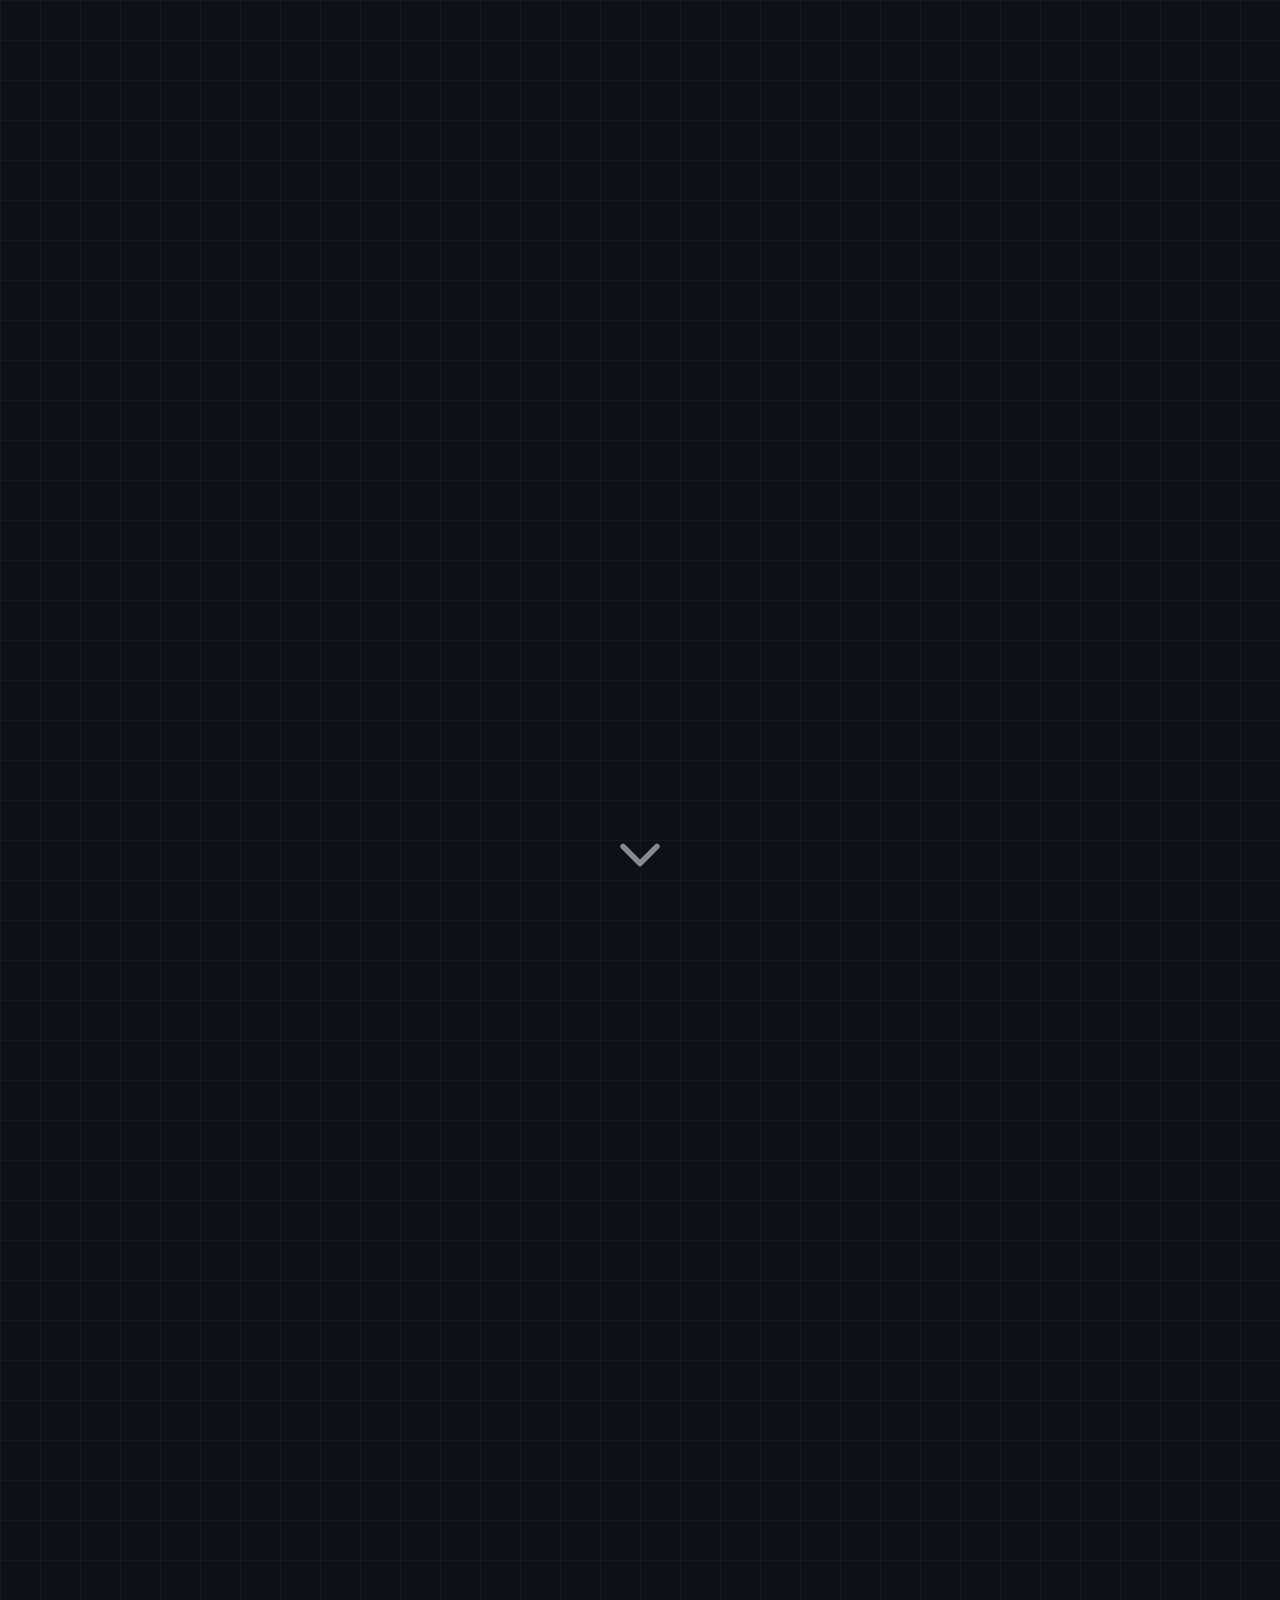
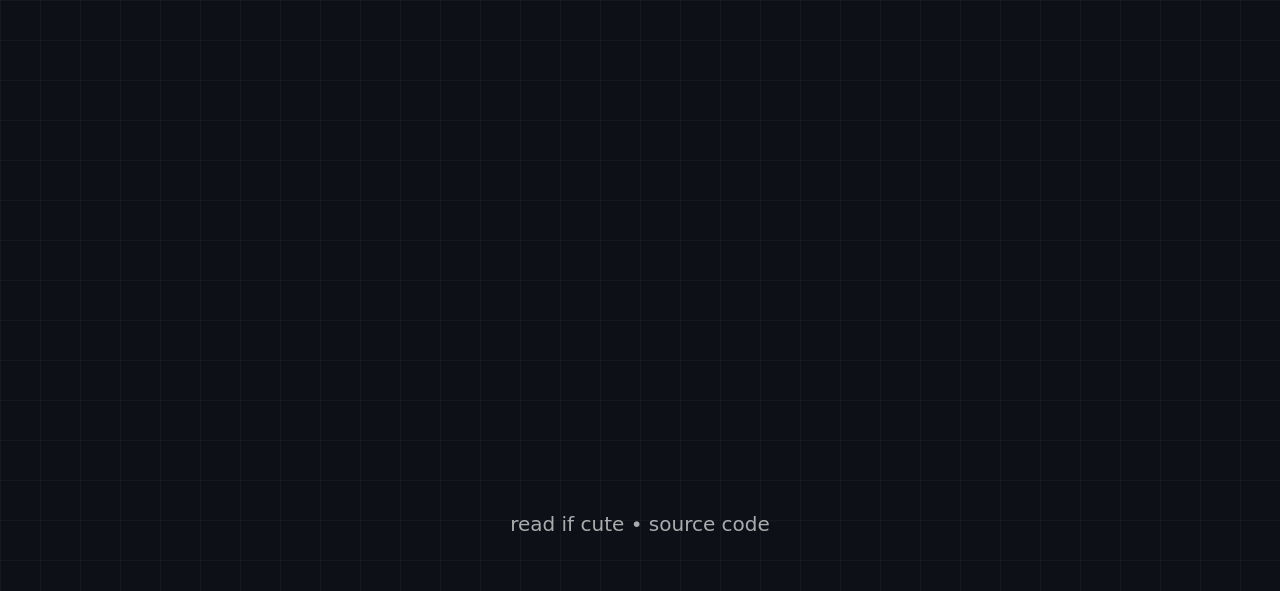
==== commit 1304bf5c: "delete video" ====
--- a/index.html
+++ b/index.html
@@ -41,10 +41,7 @@
         </div>
     </div>
     <script src="/boot.js"></script>
-    <video class="background" autoplay muted loop playsinline poster="/bg.avif">
-        <source src="/bg.mp4" type="video/mp4">
-    </video>
-
+    
     <header>
         <img src="/avatar.avif" height="200" width="200" alt="avatar">
         <div class="name-container">
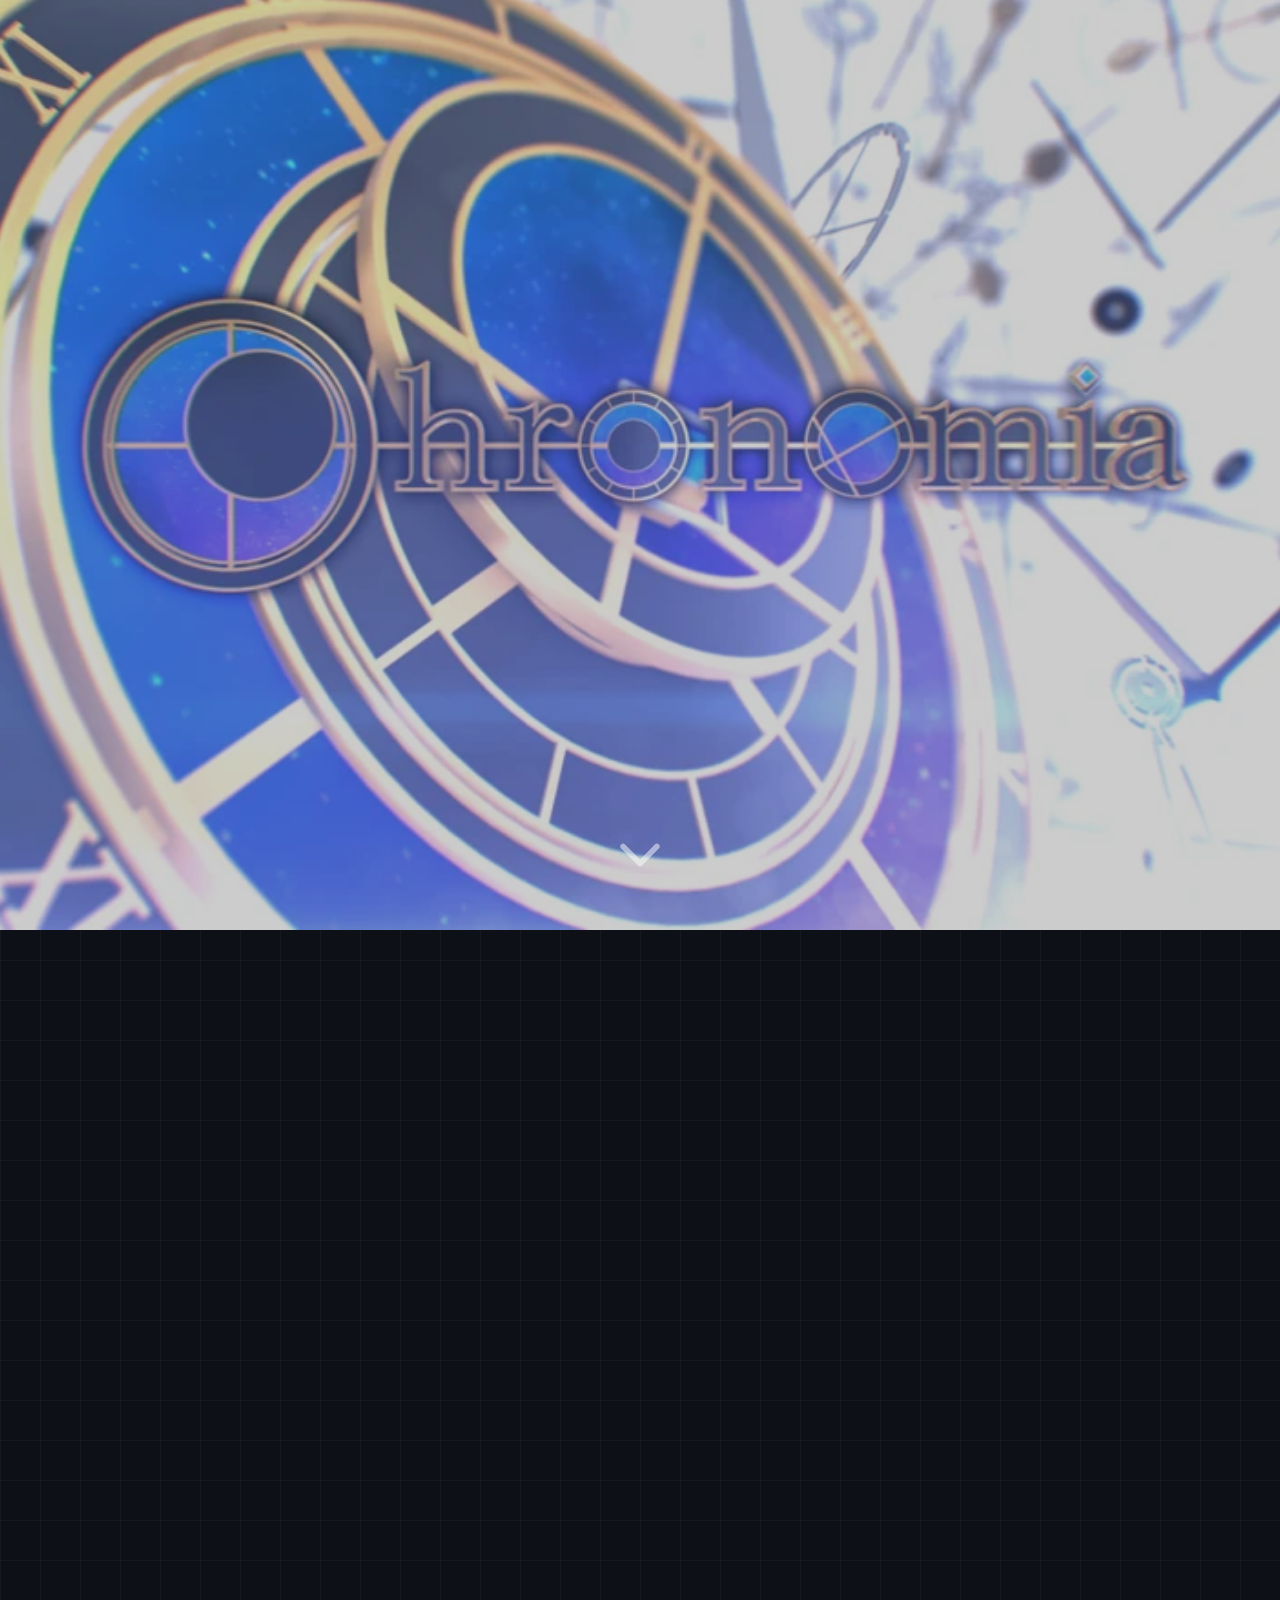
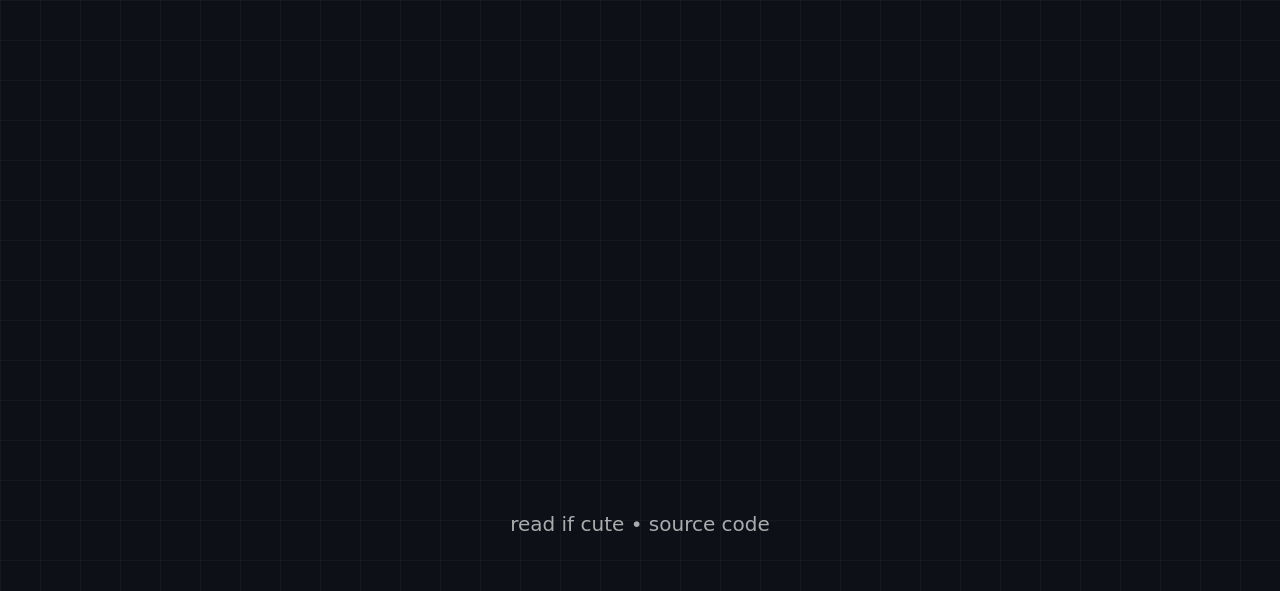
==== commit 6ff98b21: "changes" ====
--- a/index.html
+++ b/index.html
@@ -42,6 +42,8 @@
     </div>
     <script src="/boot.js"></script>
     
+    <img class="background" src="/bg.avif" alt="">
+    
     <header>
         <img src="/avatar.avif" height="200" width="200" alt="avatar">
         <div class="name-container">
@@ -405,12 +407,15 @@
     <script defer src="/index.js"></script>
     <script defer src="/min.js"></script>
     <script>
-        document.addEventListener('click', function() {
-            var myAudio = document.querySelector('audio');
-            if (myAudio && myAudio.paused) {
-                myAudio.play();
-            }
-        }, { once: true });
-    </script>
+document.addEventListener('click', function() {
+  var myAudio = document.querySelector('audio');
+  if (myAudio) {
+    myAudio.volume = 0.25;
+    if (myAudio.paused) {
+      myAudio.play();
+    }
+  }
+}, { once: true });
+</script>
 </body>
 </html>
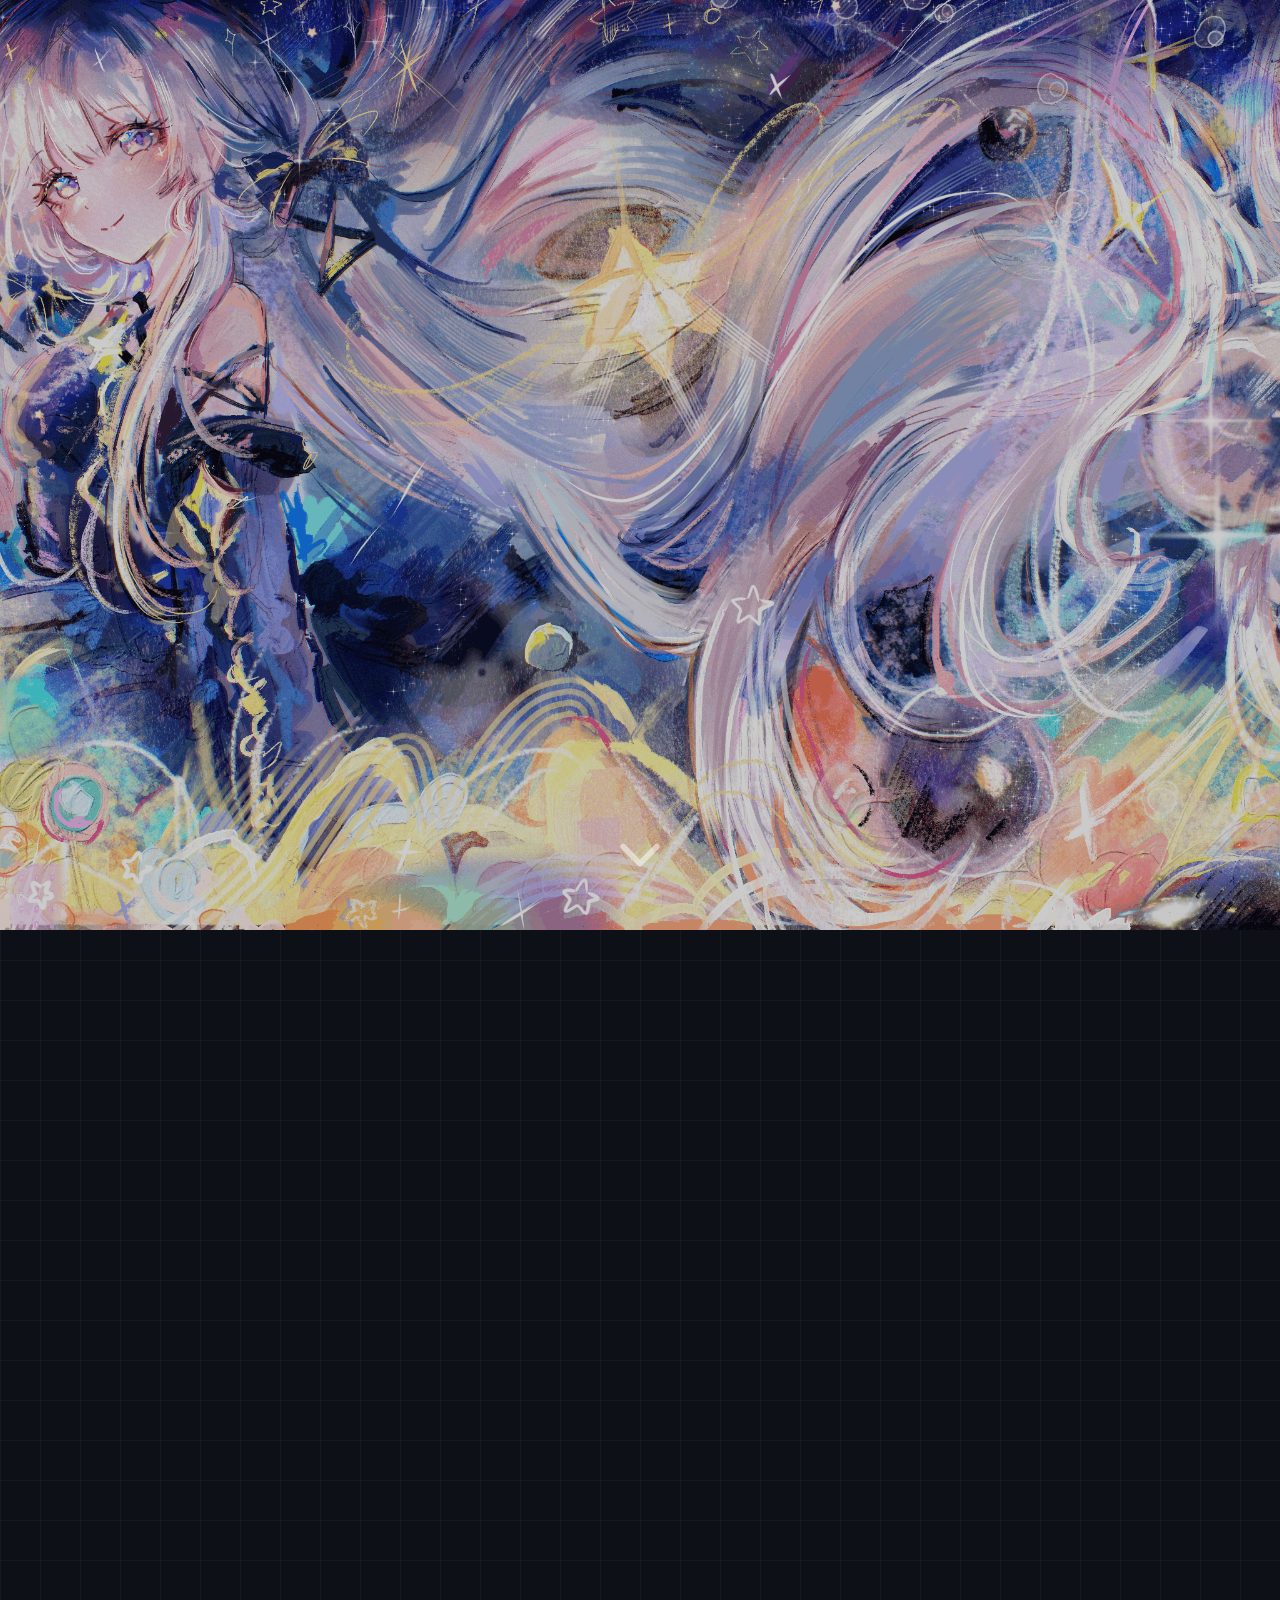
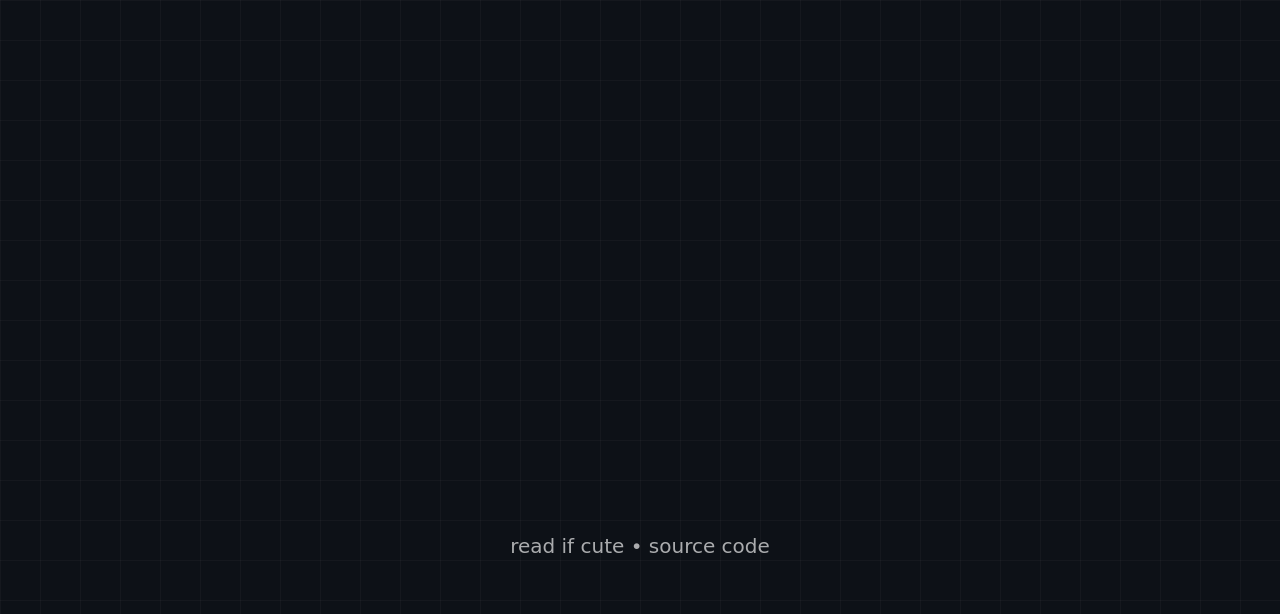
==== commit 166c834a: "change the name of the audio" ====
--- a/index.html
+++ b/index.html
@@ -387,7 +387,7 @@
     <div class="project" style="padding: 14px; cursor: default; display: flex; flex-direction: column; gap: 10px;">
     <div>
         <div class="bold">🎵 audio player~</div>
-        <div class="opaque">Chronomia - Lime</div>
+        <div class="opaque">SeventH-HeaveN (2020-2021 ver.) - sasakure.UK feat.Annabel</div>
     </div>
     <audio controls loop style="width: 100%; height: 35px; outline: none; border-radius: 25px;">
         <source src="/music.mp3" type="audio/mpeg">
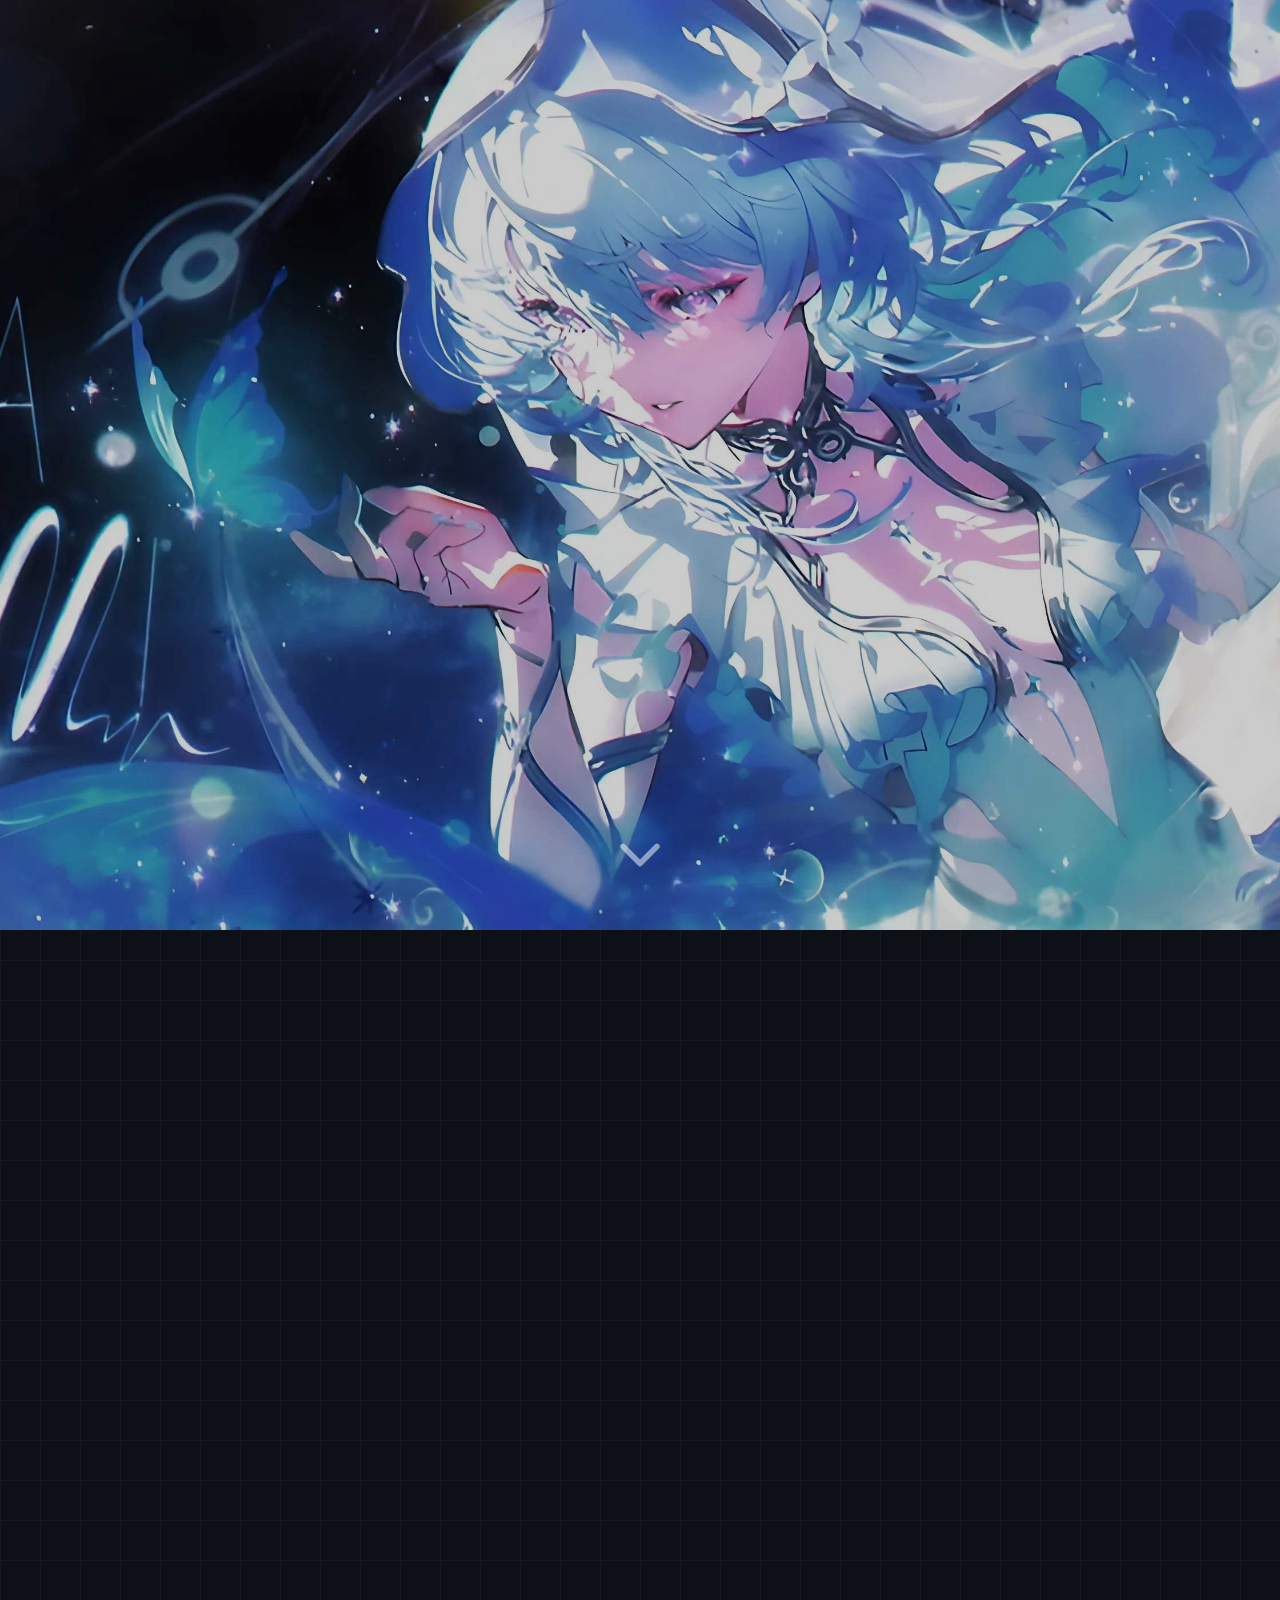
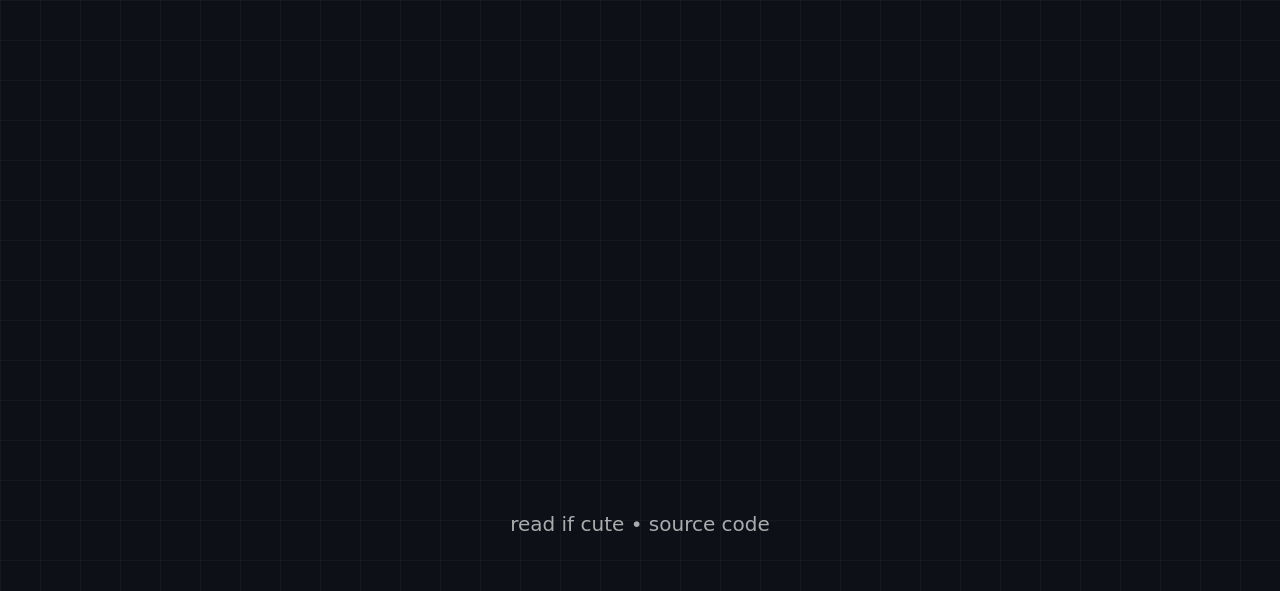
==== commit f8397c2f: "change song name" ====
--- a/index.html
+++ b/index.html
@@ -97,7 +97,7 @@
             </div>
 
             <div class="widget">
-                <a href="https://www.facebook.com/mizuexodus">
+                <a href="https://www.facebook.com/mizuexodus1">
                     <div class="content">
                         <div class="icon" style="background-color: #17f; --size: 100%;">
                             <svg fill="currentColor" viewBox="1 1 21 21">
@@ -106,7 +106,7 @@
                         </div>
                         <div class="meta">
                             <div class="bold">Facebook</div>
-                            <div class="opaque">Lê Quang Hưng</div>
+                            <div class="opaque">Shiina Miyu</div>
                         </div>
                     </div>
                 </a>
@@ -387,7 +387,7 @@
     <div class="project" style="padding: 14px; cursor: default; display: flex; flex-direction: column; gap: 10px;">
     <div>
         <div class="bold">🎵 audio player~</div>
-        <div class="opaque">SeventH-HeaveN (2020-2021 ver.) - sasakure.UK feat.Annabel</div>
+        <div class="opaque">Cryogenic - Camellia feat. Petra Gurin</div>
     </div>
     <audio controls loop style="width: 100%; height: 35px; outline: none; border-radius: 25px;">
         <source src="/music.mp3" type="audio/mpeg">
@@ -398,7 +398,7 @@
 
     <footer>
         <div class="footer-container">
-            <span class="recorder">read if cute</span> • <a href="https://github.com/MizuExodus/mizuexodus.pages.dev">source code</a>
+            <span class="recorder">read if cute</span> • <a href="https://www.youtube.com/watch?v=dQw4w9WgXcQ">source code</a>
         </div>
     </footer>
 
